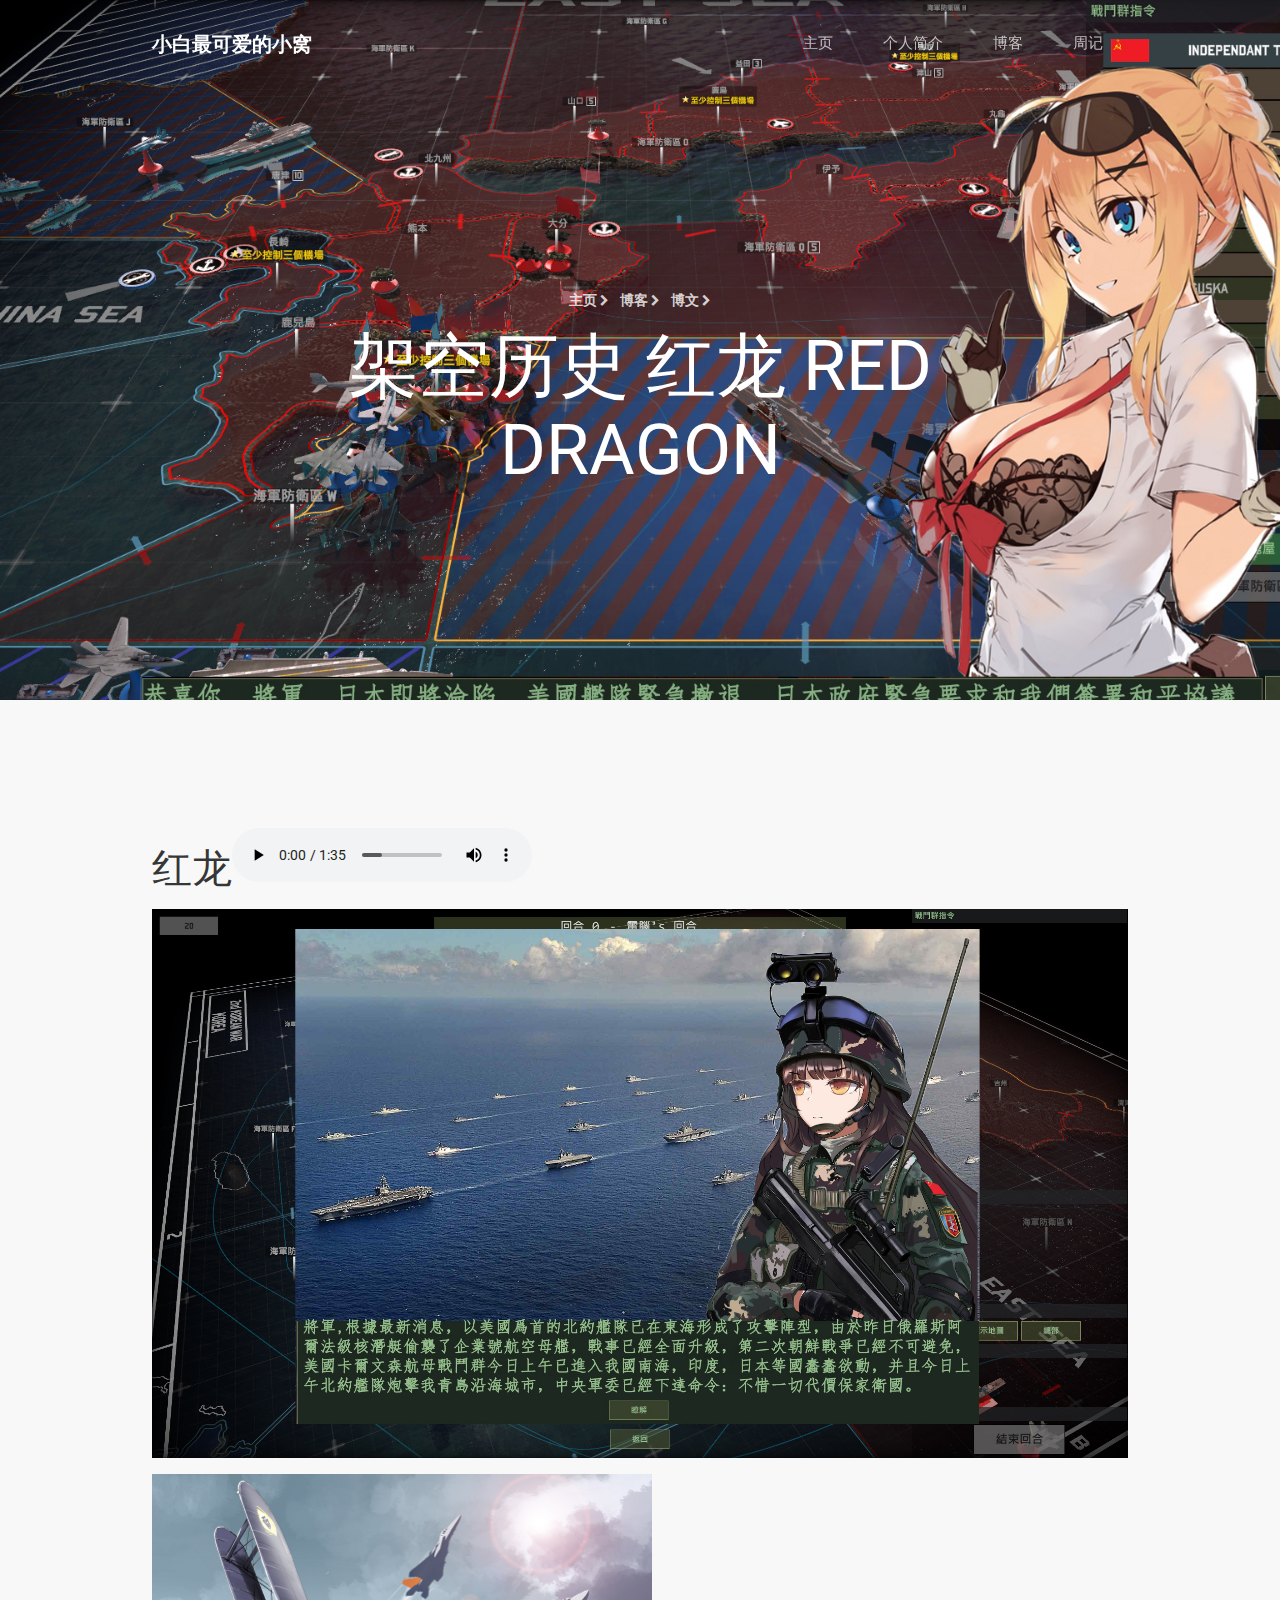
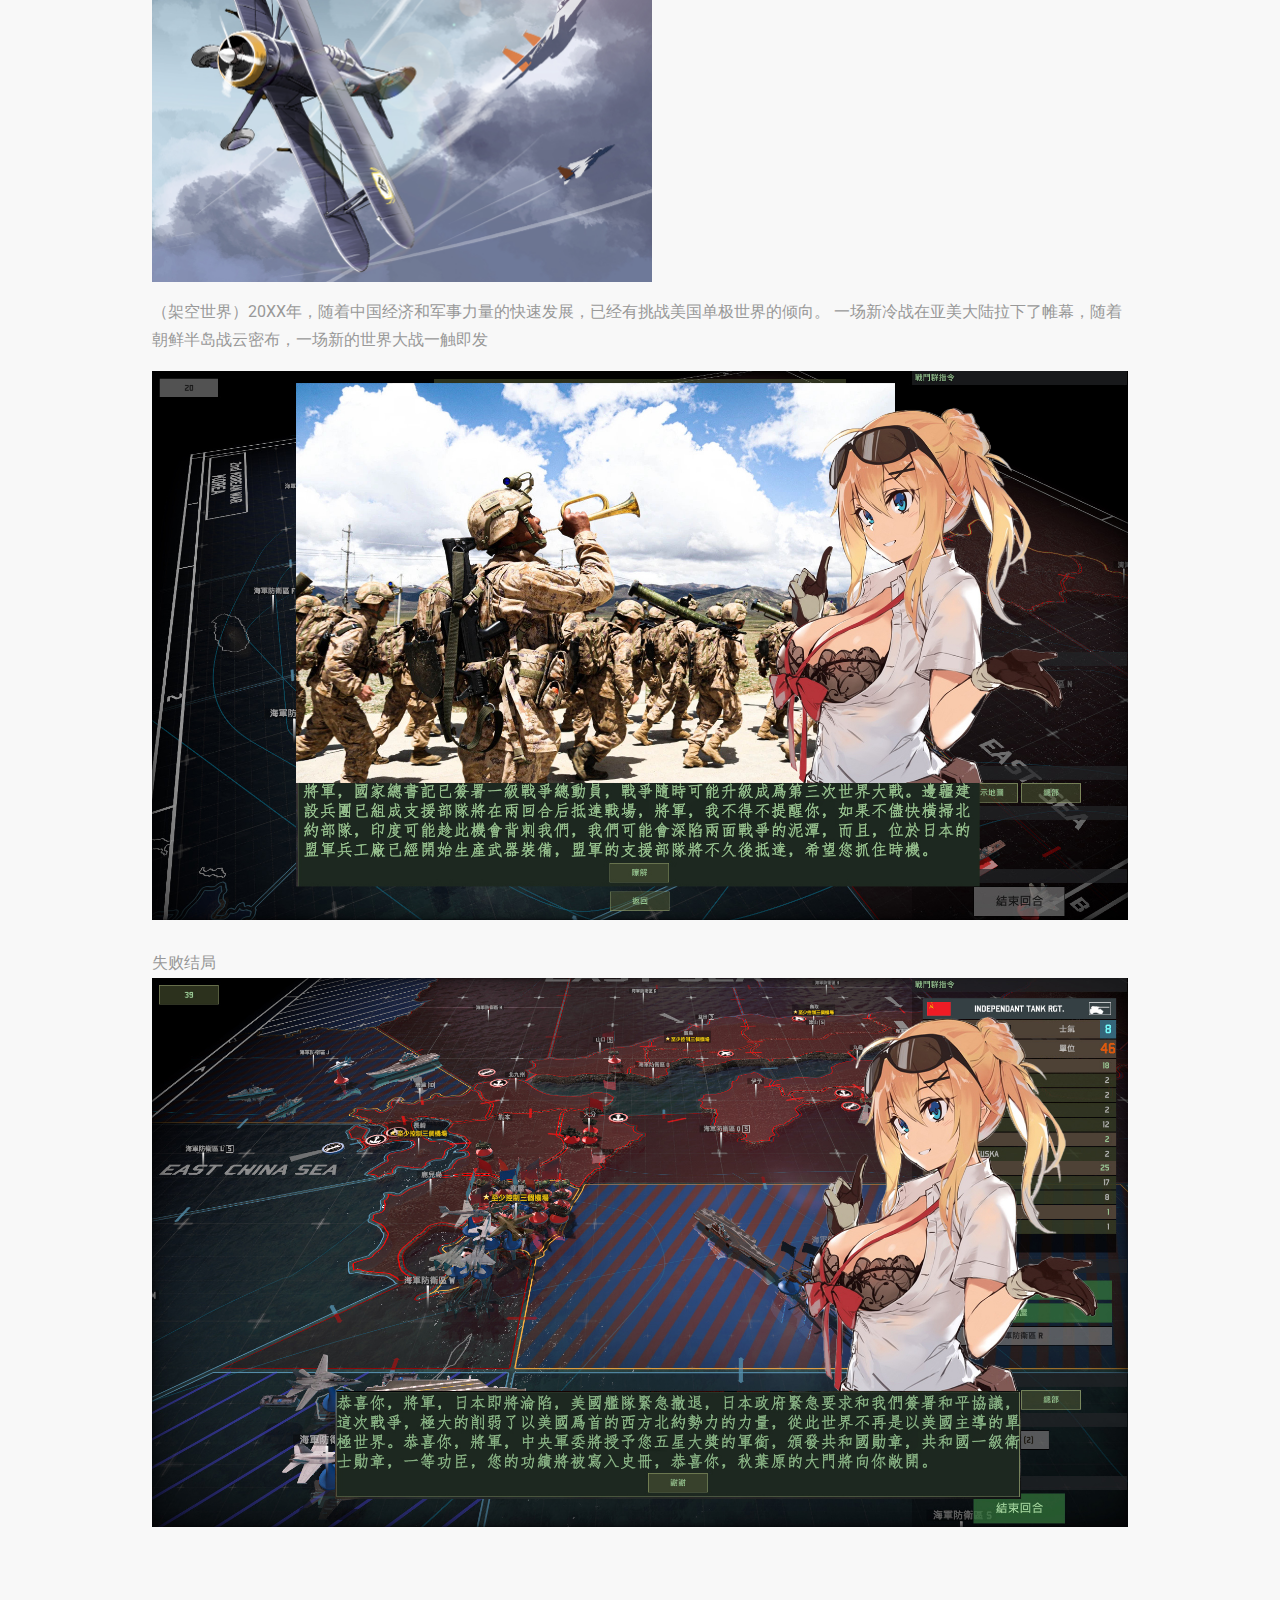
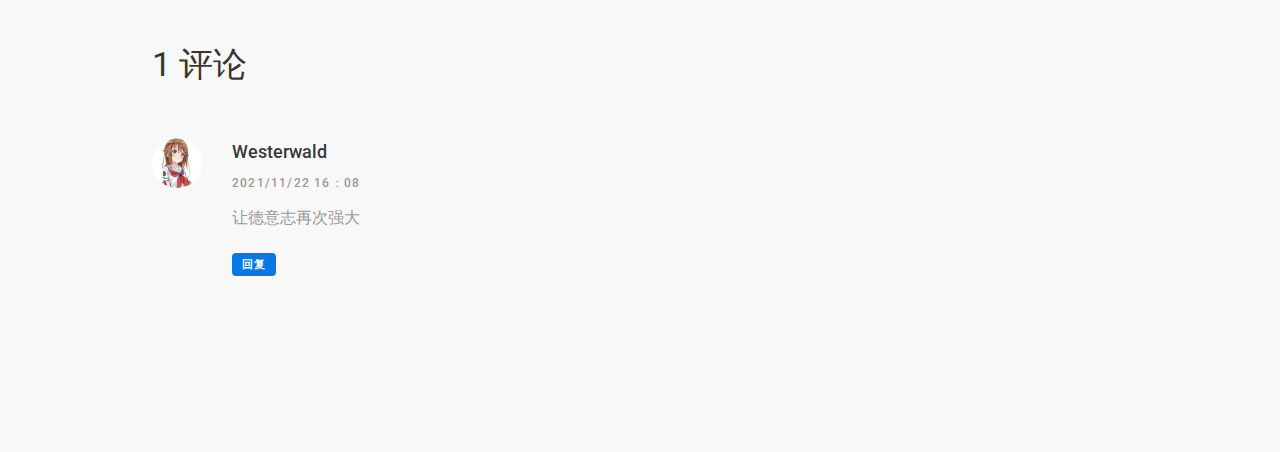
==== blog-honglong.html @ fb1fe383 "Add files via upload" ====
<!DOCTYPE html>
<html lang="zh">
  <head>
    <title>小白最可爱的小窝</title>
    <meta charset="utf-8">
    <meta name="viewport" content="width=device-width, initial-scale=1, shrink-to-fit=no">
    <link href="images/logo.ico" rel="shortcut icon">
    <link rel="preconnect" href="https://fonts.gstatic.com">
    <link href="https://fonts.googleapis.com/css2?family=Roboto:wght@300;400;500;700;900&display=swap" rel="stylesheet">

    <link rel="stylesheet" href="https://stackpath.bootstrapcdn.com/font-awesome/4.7.0/css/font-awesome.min.css">
    <link rel="stylesheet" href="https://cdnjs.cloudflare.com/ajax/libs/ionicons/4.5.6/css/ionicons.min.css">

    <link rel="stylesheet" href="css/animate.css">
    <link rel="stylesheet" href="css/flaticon.css">
    <link rel="stylesheet" href="css/tiny-slider.css">
    <link rel="stylesheet" href="css/glightbox.min.css">
    <link rel="stylesheet" href="css/aos.css">
    <link rel="stylesheet" href="css/style.css">
  </head>
  <body>

    <nav class="navbar navbar-expand-lg fixed-top ftco-navbar-light" id="navbar">
      <div class="container">
        <a class="navbar-brand align-items-center" href="index.html">
          小白最可爱的小窝
        </a>
		    <button class="navbar-toggler" type="button" data-bs-toggle="collapse" data-bs-target="#navbarSupportedContent" aria-controls="navbarSupportedContent" aria-expanded="false" aria-label="Toggle navigation">
		      <span class="fa fa-bars"></span> 菜单
		    </button>
		    <div class="collapse navbar-collapse" id="navbarSupportedContent">
		      <ul class="navbar-nav ms-auto mb-2 mb-lg-0">
		        <li class="nav-item"><a class="nav-link" href="index.html#home">主页</a></li>
		        <li class="nav-item"><a class="nav-link" href="index.html#about">个人简介</a></li>
		        <li class="nav-item"><a class="nav-link" href="index.html#blog">博客</a></li> 
	          <li class="nav-item"><a class="nav-link" href="index.html#weeklydiary">周记</a></li> 
		      </ul>
		    </div>
		  </div>
		</nav>

    <section class="hero-wrap hero-wrap-2" style="background-image: url('images/hongl.jpg');">
      <div class="overlay"></div>
      <div class="container">
        <div class="row no-gutters slider-text align-items-center justify-content-center">
          <div class="col-md-9 pt-5 mt-5 text-center">
            <p class="breadcrumbs"><span class="me-2"><a href="index.html">主页 <i class="fa fa-chevron-right"></i></a></span> <span class="me-2"><a href="index.html">博客 <i class="fa fa-chevron-right"></i></a></span> <span>博文 <i class="fa fa-chevron-right"></i></span></p>
            <h1 class="mb-3 bread">架空历史   红龙  RED DRAGON</h1>
          </div>
        </div>
      </div>
    </section>

    <section class="ftco-section">
      <div class="container">
        <div class="row g-lg-5">
          <div class="col-lg-12 blog-single">
            <h2 class="mb-3">红龙<audio controls="controls"><source src="audio/zhanyi.mp3" type="audio/mp3" /></h2>
            <p>
              <img src="images/hongl1.jpg" alt="" class="img-fluid" width="1000"/> </p>
              <p>  <img src="images/战翼.jpg" alt="" class="img-fluid" width="500"/> </p>
                  <p>（架空世界）20XX年，随着中国经济和军事力量的快速发展，已经有挑战美国单极世界的倾向。
一场新冷战在亚美大陆拉下了帷幕，随着朝鲜半岛战云密布，一场新的世界大战一触即发</p>
     <img src="images/hongl2.jpg" alt="" class="img-fluid" width="1000"/>
<img src="images/hong3.jpg" alt="" class="img-fluid" width="1000"/>
<p>失败结局
<img src="images/hongl4.jpg" alt="" class="img-fluid" width="1000"/>
<img src="images/hongl5.jpg" alt="" class="img-fluid" width="1000"/>
  
  
  
  
          </div>
   

            <div class="pt-5 mt-5">
              <h3 class="mb-5" style="font-size: 34px;">1 评论</h3>
              <ul class="comment-list">
                <li class="comment">
                  <div class="vcard bio">
                    <img src="images/xiaobaobei.jpg" alt="Image placeholder">
                  </div>
                  <div class="comment-body">
                    <h3>Westerwald</h3>
                    <div class="meta">2021/11/22 16：08</div>
                    <p>让德意志再次强大</p>
                    <p><a href="#" class="reply">回复</a></p>
                  </div>
                </li>

  <script src="js/bootstrap.bundle.min.js"></script>
  <script src="js/tiny-slider.js"></script>
  <script src="js/glightbox.min.js"></script>
  <script src="js/aos.js"></script>
  <script src="js/typewritter.js"></script>
  <script src="js/slideNav.min.js"></script>
  <script src="js/google-map.js"></script>
  <script src="js/main.js"></script>

    
  </body>
</html>
---- css/flaticon.css ----
@font-face {
  font-family: "Flaticon";
  src: url("../fonts/flaticon/font/Flaticon.eot");
  src: url("../fonts/flaticon/font/Flaticon.eot?#iefix") format("embedded-opentype"),
       url("../fonts/flaticon/font/Flaticon.woff") format("woff"),
       url("../fonts/flaticon/font/Flaticon.ttf") format("truetype"),
       url("../fonts/flaticon/font/Flaticon.svg#Flaticon") format("svg");
  font-weight: normal;
  font-style: normal;
}

@media screen and (-webkit-min-device-pixel-ratio:0) {
  @font-face {
    font-family: "Flaticon";
    src: url("../fonts/flaticon/font/Flaticon.svg#Flaticon") format("svg");
  }
}

[class^="flaticon-"]:before, [class*=" flaticon-"]:before,
[class^="flaticon-"]:after, [class*=" flaticon-"]:after {   
  font-family: Flaticon;
  font-style: normal;
  font-weight: normal;
  font-variant: normal;
  text-transform: none;
  line-height: 1;

  /* Better Font Rendering =========== */
  -webkit-font-smoothing: antialiased;
  -moz-osx-font-smoothing: grayscale;
}

.flaticon-customer-review:before { content: "\f100"; }
.flaticon-complete:before { content: "\f101"; }
.flaticon-coffee:before { content: "\f102"; }
.flaticon-code:before { content: "\f103"; }
.flaticon-web-programming:before { content: "\f104"; }
.flaticon-vector:before { content: "\f105"; }
---- css/tiny-slider.css ----
.tns-outer{padding:0 !important}.tns-outer [hidden]{display:none !important}.tns-outer [aria-controls],.tns-outer [data-action]{cursor:pointer}.tns-slider{-webkit-transition:all 0s;-moz-transition:all 0s;transition:all 0s}.tns-slider>.tns-item{-webkit-box-sizing:border-box;-moz-box-sizing:border-box;box-sizing:border-box}.tns-horizontal.tns-subpixel{white-space:nowrap}.tns-horizontal.tns-subpixel>.tns-item{display:inline-block;vertical-align:top;white-space:normal}.tns-horizontal.tns-no-subpixel:after{content:'';display:table;clear:both}.tns-horizontal.tns-no-subpixel>.tns-item{float:left}.tns-horizontal.tns-carousel.tns-no-subpixel>.tns-item{margin-right:-100%}.tns-no-calc{position:relative;left:0}.tns-gallery{position:relative;left:0;min-height:1px}.tns-gallery>.tns-item{position:absolute;left:-100%;-webkit-transition:transform 0s, opacity 0s;-moz-transition:transform 0s, opacity 0s;transition:transform 0s, opacity 0s}.tns-gallery>.tns-slide-active{position:relative;left:auto !important}.tns-gallery>.tns-moving{-webkit-transition:all 0.25s;-moz-transition:all 0.25s;transition:all 0.25s}.tns-autowidth{display:inline-block}.tns-lazy-img{-webkit-transition:opacity 0.6s;-moz-transition:opacity 0.6s;transition:opacity 0.6s;opacity:0.6}.tns-lazy-img.tns-complete{opacity:1}.tns-ah{-webkit-transition:height 0s;-moz-transition:height 0s;transition:height 0s}.tns-ovh{overflow:hidden}.tns-visually-hidden{position:absolute;left:-10000em}.tns-transparent{opacity:0;visibility:hidden}.tns-fadeIn{opacity:1;filter:alpha(opacity=100);z-index:0}.tns-normal,.tns-fadeOut{opacity:0;filter:alpha(opacity=0);z-index:-1}.tns-vpfix{white-space:nowrap}.tns-vpfix>div,.tns-vpfix>li{display:inline-block}.tns-t-subp2{margin:0 auto;width:310px;position:relative;height:10px;overflow:hidden}.tns-t-ct{width:2333.3333333%;width:-webkit-calc(100% * 70 / 3);width:-moz-calc(100% * 70 / 3);width:calc(100% * 70 / 3);position:absolute;right:0}.tns-t-ct:after{content:'';display:table;clear:both}.tns-t-ct>div{width:1.4285714%;width:-webkit-calc(100% / 70);width:-moz-calc(100% / 70);width:calc(100% / 70);height:10px;float:left}

/*# sourceMappingURL=sourcemaps/tiny-slider.css.map */
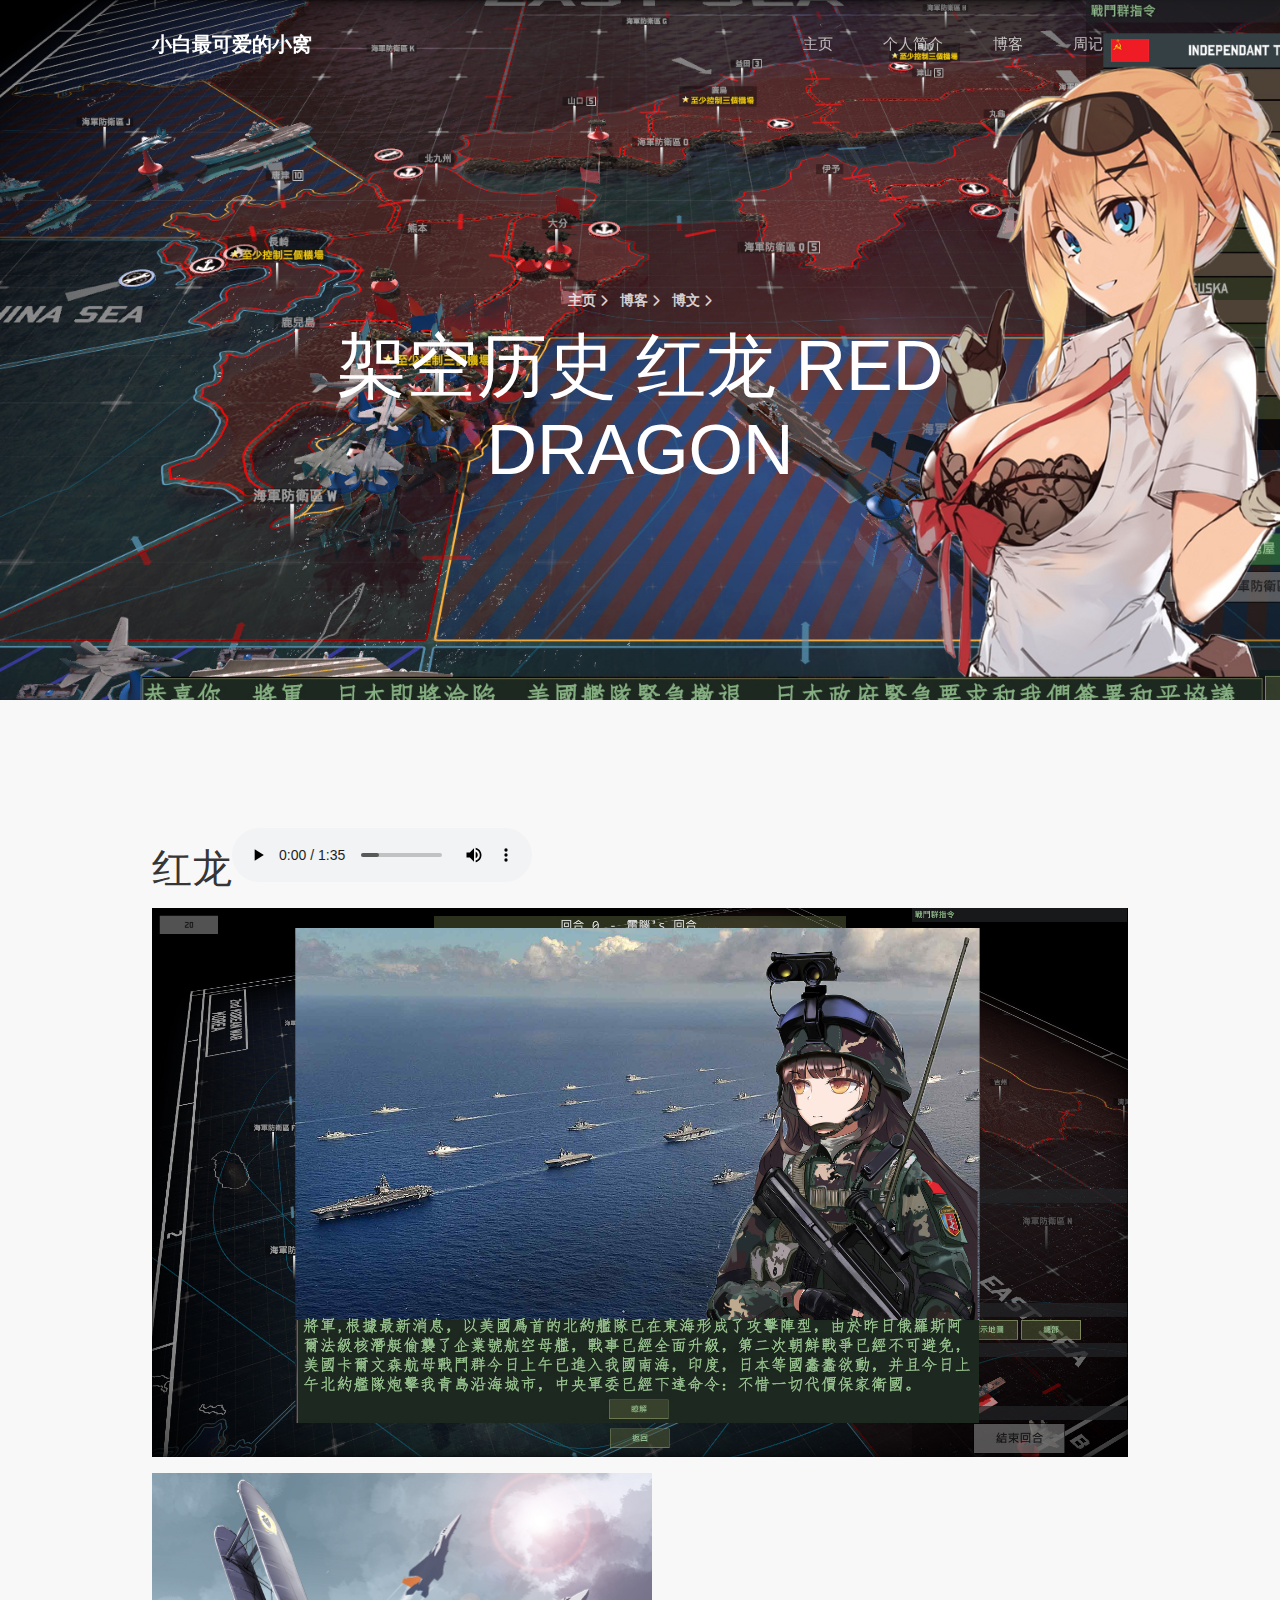
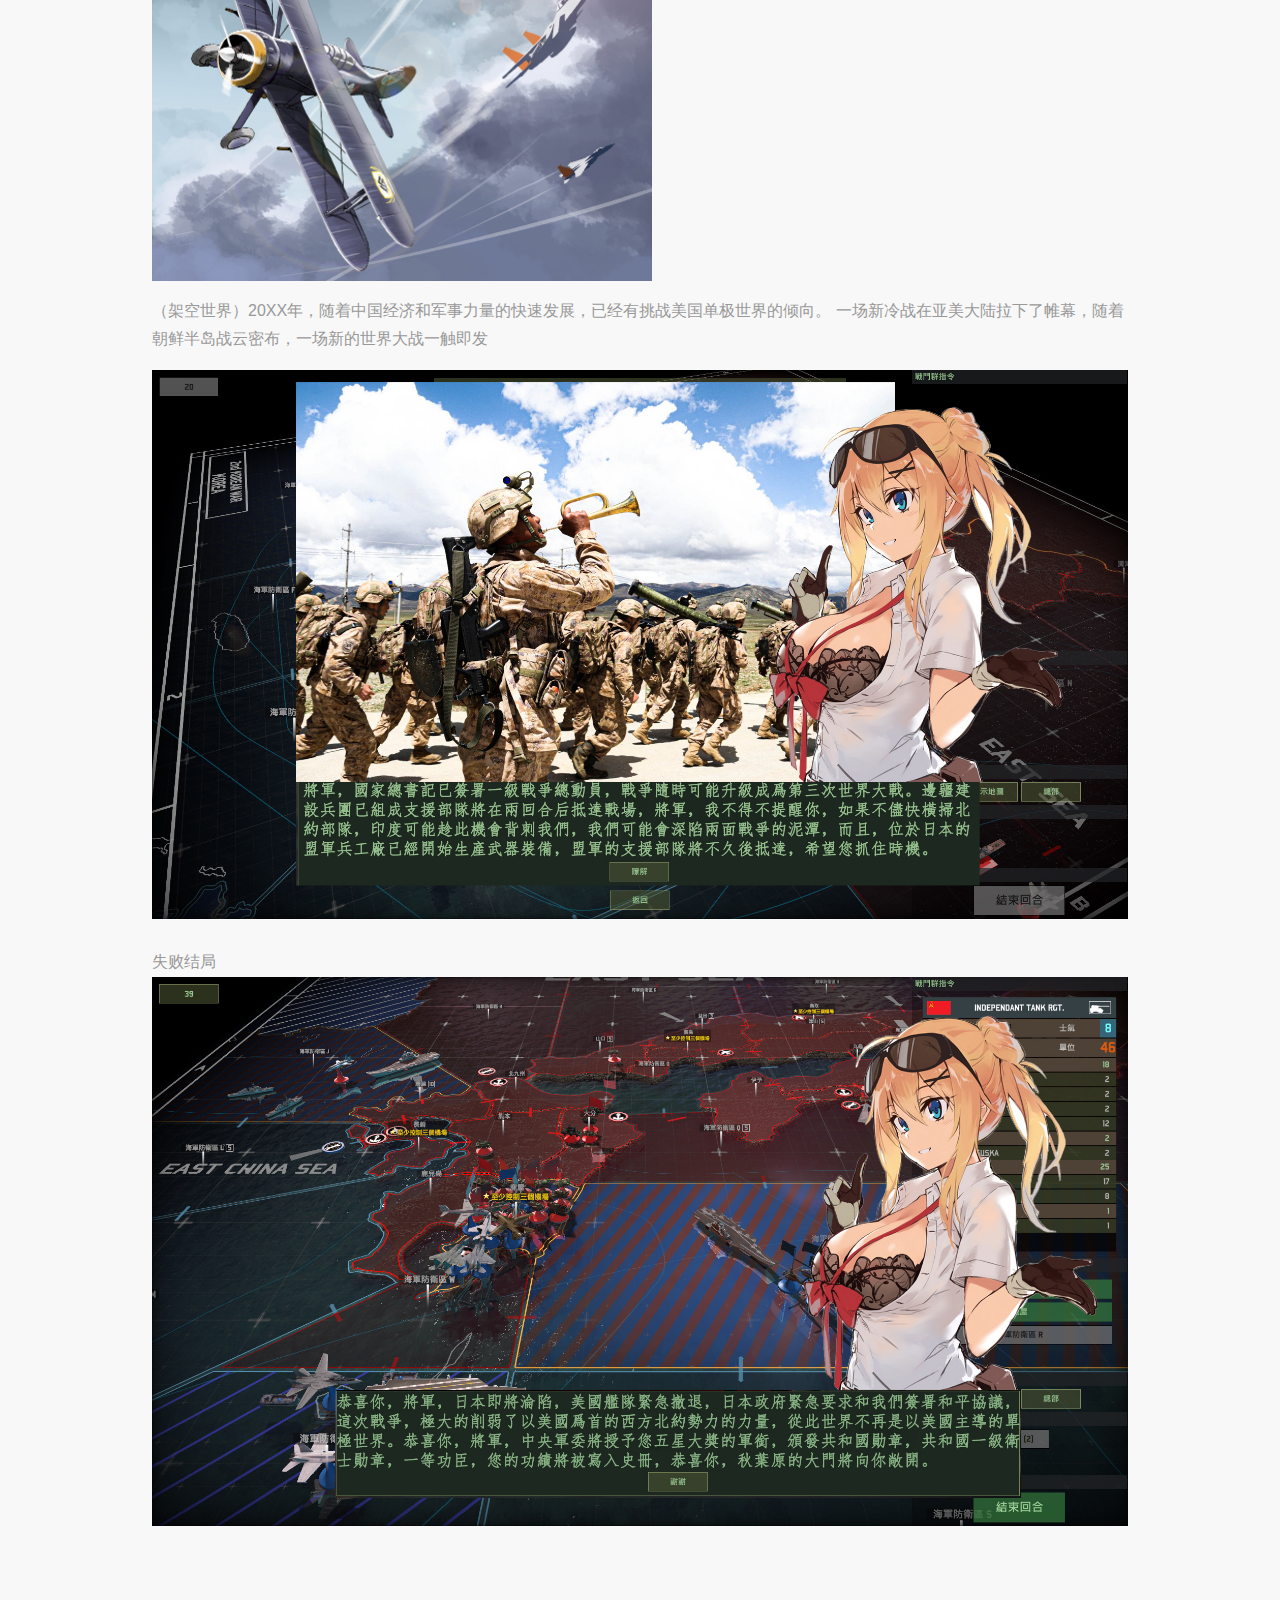
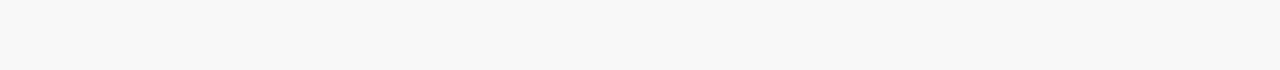
==== commit c0405184: "Add files via upload" ====
--- a/blog-honglong.html
+++ b/blog-honglong.html
@@ -6,11 +6,9 @@
     <meta name="viewport" content="width=device-width, initial-scale=1, shrink-to-fit=no">
     <link href="images/logo.ico" rel="shortcut icon">
     <link rel="preconnect" href="https://fonts.gstatic.com">
-    <link href="https://fonts.googleapis.com/css2?family=Roboto:wght@300;400;500;700;900&display=swap" rel="stylesheet">
-
     <link rel="stylesheet" href="https://stackpath.bootstrapcdn.com/font-awesome/4.7.0/css/font-awesome.min.css">
     <link rel="stylesheet" href="https://cdnjs.cloudflare.com/ajax/libs/ionicons/4.5.6/css/ionicons.min.css">
-
+    <link rel="stylesheet" href="https://fastly.jsdelivr.net/npm/@fortawesome/fontawesome-free@6/css/all.min.css"
     <link rel="stylesheet" href="css/animate.css">
     <link rel="stylesheet" href="css/flaticon.css">
     <link rel="stylesheet" href="css/tiny-slider.css">
@@ -70,23 +68,22 @@
   
   
   
-          </div>
-   
+<div id="lv-container" data-id="city" data-uid="MTAyMC81NjU5NC8zMzA1Nw==">
+<script type="text/javascript">
+   (function(d, s) {
+       var j, e = d.getElementsByTagName(s)[0];
 
-            <div class="pt-5 mt-5">
-              <h3 class="mb-5" style="font-size: 34px;">1 评论</h3>
-              <ul class="comment-list">
-                <li class="comment">
-                  <div class="vcard bio">
-                    <img src="images/xiaobaobei.jpg" alt="Image placeholder">
-                  </div>
-                  <div class="comment-body">
-                    <h3>Westerwald</h3>
-                    <div class="meta">2021/11/22 16：08</div>
-                    <p>让德意志再次强大</p>
-                    <p><a href="#" class="reply">回复</a></p>
-                  </div>
-                </li>
+       if (typeof LivereTower === 'function') { return; }
+
+       j = d.createElement(s);
+       j.src = 'https://cdn-city.livere.com/js/embed.dist.js';
+       j.async = true;
+
+       e.parentNode.insertBefore(j, e);
+   })(document, 'script');
+</script>
+<noscript>为正常使用来必力评论功能请激活JavaScript</noscript>
+</div> 
 
   <script src="js/bootstrap.bundle.min.js"></script>
   <script src="js/tiny-slider.js"></script>
@@ -94,8 +91,8 @@
   <script src="js/aos.js"></script>
   <script src="js/typewritter.js"></script>
   <script src="js/slideNav.min.js"></script>
-  <script src="js/google-map.js"></script>
   <script src="js/main.js"></script>
+   <script src="js/autoload.js"></script>
 
     
   </body>
--- a/css/style.css
+++ b/css/style.css
@@ -10077,3 +10077,34 @@
         .comment-list li .comment-body .reply:hover {
           color: #fff;
           background: black; }
+#scrollDown {
+  position: relative;
+  bottom: 100px;
+  width: 100%
+}
+
+#scrollDownIcon {
+  position: absolute;
+  bottom: 25px;
+  left: calc(50% - 10px);
+  border-right: 3px solid;
+  border-top: 3px solid;
+  border-color: rgba(255, 255, 255, .5);
+  border-radius: 0px;
+  box-sizing: unset;
+  height: 25px;
+  width: 25px;
+  -webkit-transform: rotate(135deg);
+  transform: rotate(135deg);
+  cursor: pointer;
+  transition: .25s;
+  animation: twinkle 2s 2s
+}
+
+#scrollDownIcon:hover {
+  border-color:#00BBFF
+}
+
+#scrollDownIcon:active {
+  border-color: rgba(255, 255, 255, .35);
+}
